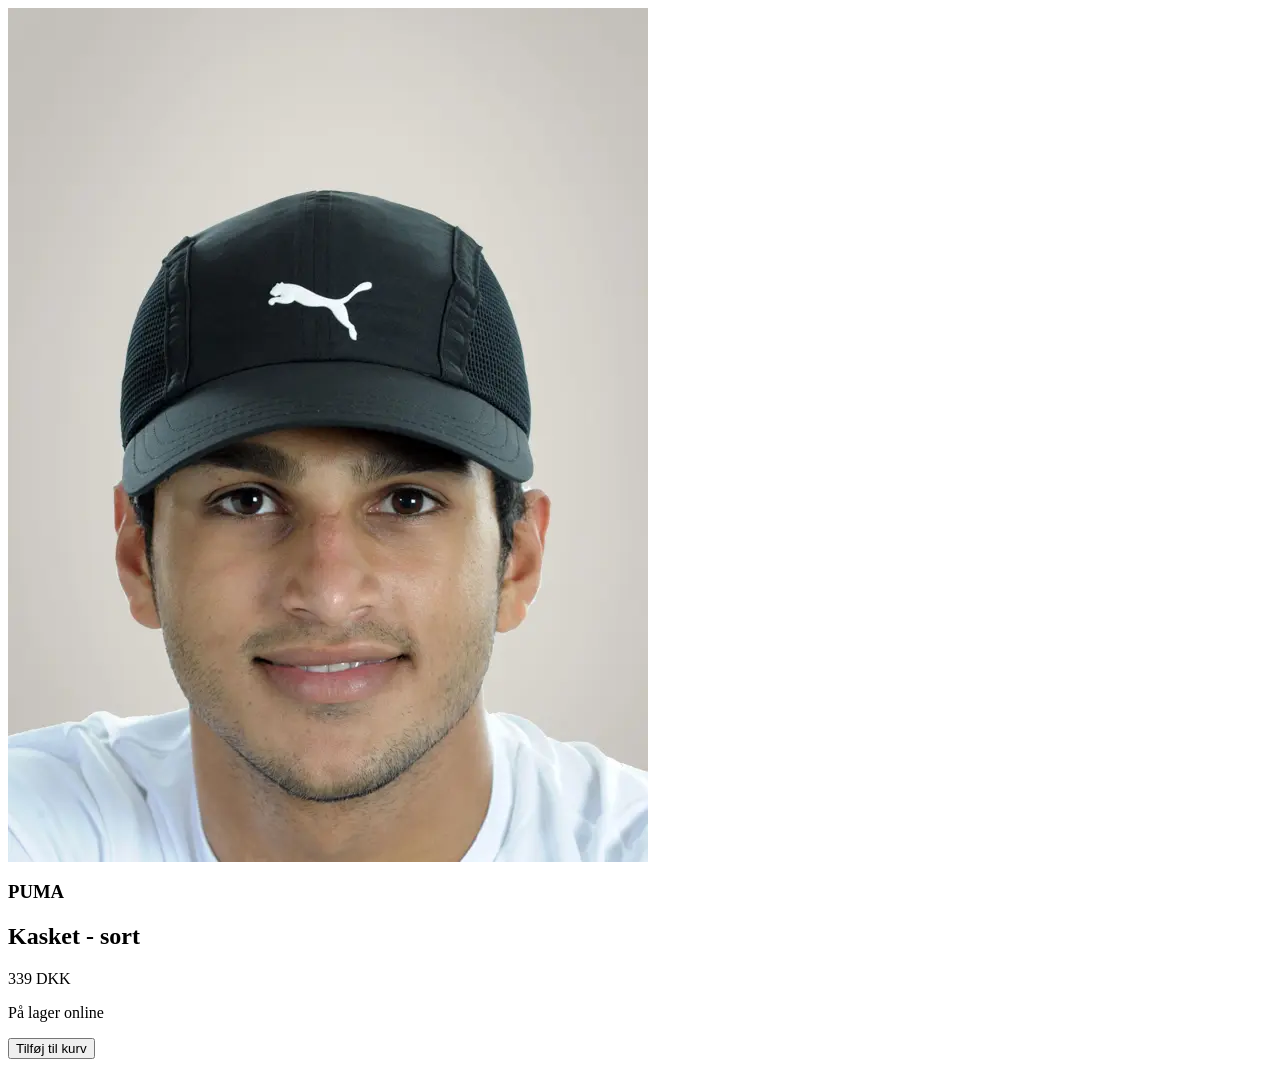
==== product.html @ c33bdb7d "Tilføjet html indhold" ====
<html lang="da">
  <head>
    <meta charset="UTF-8" />
    <meta name="viewport" content="width=device-width, initial-scale=1.0" />
    <meta name="robots" content="noindex" />
    <title>Productlist</title>
  </head>
  <body>
    <header></header>

    <main>
      <div class="produkt">
        <div class="produkt_billed">
          <img src="imgs/pumahat.webp" alt="kasket med puma logo" />
        </div>
        <div class="produkt_text">
          <div class="produkt_type">
            <h3>PUMA</h3>
            <h2>Kasket - sort</h2>
          </div>
          <div class="produkt_pris">
            <p>339 DKK</p>
          </div>
        </div>
        <div class="bestil">
          <p class="lager_status">På lager online</p>
          <button class="add_cart">Tilføj til kurv</button>
        </div>
      </div>
    </main>

    <footer></footer>
  </body>
</html>
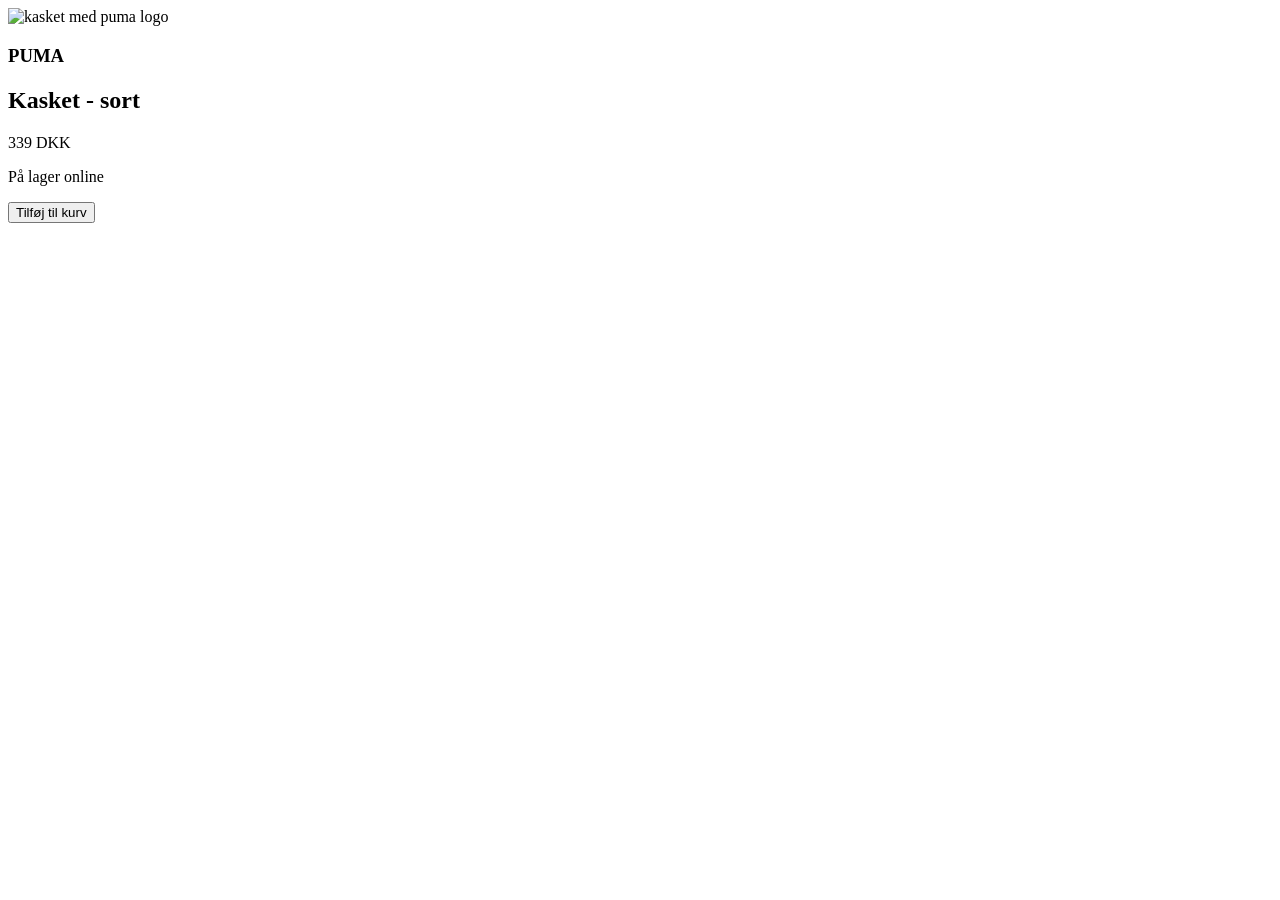
==== commit bbb43780: "rettet i productlist.html" ====
--- a/product.html
+++ b/product.html
@@ -11,7 +11,10 @@
     <main>
       <div class="produkt">
         <div class="produkt_billed">
-          <img src="imgs/pumahat.webp" alt="kasket med puma logo" />
+          <img
+            src="https://kea-alt-del.dk/t7/images/webp/640/1535.webp"
+            alt="kasket med puma logo"
+          />
         </div>
         <div class="produkt_text">
           <div class="produkt_type">
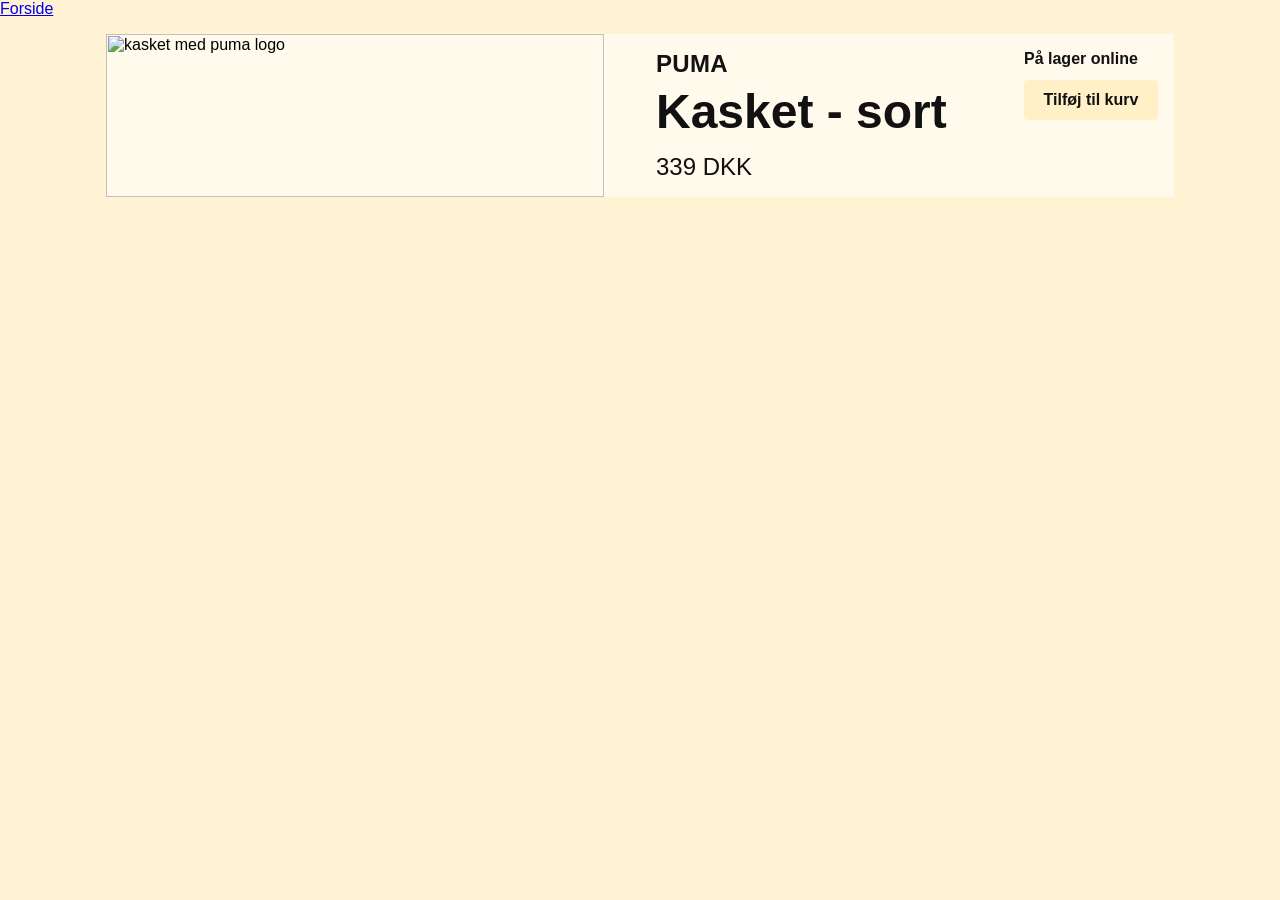
==== commit b36579b5: "styling" ====
--- a/product.html
+++ b/product.html
@@ -3,10 +3,15 @@
     <meta charset="UTF-8" />
     <meta name="viewport" content="width=device-width, initial-scale=1.0" />
     <meta name="robots" content="noindex" />
+    <link rel="stylesheet" href="style.css" />
+    <link
+      href="https://fonts.googleapis.com/css2?family=Alfa+Slab+One&display=swap"
+      rel="stylesheet"
+    />
     <title>Productlist</title>
   </head>
   <body>
-    <header></header>
+    <header><a href="index.html">Forside</a></header>
 
     <main>
       <div class="produkt">
--- a/style.css
+++ b/style.css
@@ -0,0 +1,249 @@
+/*************** Reset *********************/
+* {
+  margin: 0;
+  padding: 0;
+  box-sizing: border-box;
+}
+
+img {
+  width: 100%;
+  height: auto;
+  display: block;
+}
+
+/*************** layout *********************/
+body {
+  background: #fff3d3;
+  font-family: Arial, Helvetica, sans-serif;
+}
+
+.page {
+  max-width: 980px;
+  margin: 0 auto;
+  padding: 24px 32px;
+}
+
+h1.title {
+  font-size: 1.5rem;
+  font-weight: 700;
+  color: #111;
+  margin-bottom: 14px;
+}
+
+/*************** index *********************/
+.katagorier {
+  display: grid;
+  grid-template-columns: 1fr;
+  gap: 2rem;
+}
+
+.card {
+  height: 64px;
+  background: #ff893b;
+  border-radius: 2px;
+}
+
+.card a {
+  display: flex;
+  align-items: center;
+  justify-content: flex-start;
+
+  width: 100%;
+  height: 100%;
+
+  padding-left: 18px;
+  text-decoration: none;
+  color: #fff6f3;
+  font-size: 1rem;
+  font-weight: 600;
+}
+
+@media (min-width: 800px) {
+  .katagorier {
+    grid-template-columns: 1fr 1fr 1fr;
+  }
+}
+
+/********* productlist  ********/
+.productlist {
+  max-width: 1100px;
+  margin: 24px auto;
+  padding: 0 16px;
+
+  display: grid;
+  grid-template-columns: 1fr 1fr;
+  gap: 2rem;
+}
+
+.productlist a {
+  text-decoration: none;
+  color: #111;
+  display: block;
+}
+
+.product_card,
+.product_card_soldout {
+  display: grid;
+  height: 100%;
+  grid-template-rows: auto 1fr;
+  background-color: #fffaeb;
+}
+
+.product_media {
+  position: relative;
+}
+
+.soldout_badge {
+  position: absolute;
+  top: 8px;
+  left: 8px;
+
+  background: #847d7d;
+  color: #fff;
+  font-size: 11px;
+  padding: 6px 10px;
+  border-radius: 2px;
+  z-index: 2;
+  font-weight: 500;
+}
+
+.discount {
+  position: absolute;
+  right: 6px;
+  bottom: 6px;
+
+  background: #e36a4a;
+  color: #111;
+  font-size: 11px;
+  font-weight: 700;
+  padding: 3px 6px;
+  border-radius: 2px;
+  z-index: 2;
+}
+
+.product_text {
+  padding: 10px 16px 16px;
+  grid-template-rows: subgrid;
+}
+
+.brand {
+  font-size: 11px;
+  font-weight: 700;
+  margin: 0 0 4px;
+}
+
+.title {
+  font-size: 12px;
+  font-weight: 700;
+  line-height: 1.2;
+  margin: 0 0 6px;
+}
+
+.info {
+  font-size: 10px;
+  color: #4b4646;
+  margin: 0 0 6px;
+}
+
+.price {
+  font-size: 10px;
+  color: #333;
+  margin: 0;
+}
+
+.prev {
+  margin: 0;
+  text-decoration: line-through;
+  color: #e36a4a;
+}
+
+.now {
+  margin: 0;
+}
+
+@media (min-width: 900px) {
+  .productlist {
+    grid-template-columns: 1fr 1fr 1fr 1fr;
+  }
+}
+/********* product ****************************************************/
+main {
+  max-width: 1100px;
+  margin: 1rem auto;
+  padding: 0 16px;
+}
+
+.produkt {
+  display: grid;
+  grid-template-columns: 1fr;
+  gap: 2rem;
+  align-items: start;
+  background-color: #fffaeb;
+}
+
+.produkt_text {
+  padding: 1rem;
+}
+
+.produkt_type h3 {
+  font-size: 1.5rem;
+  font-weight: 700;
+  letter-spacing: 0.3px;
+  margin-bottom: 6px;
+  color: #111;
+}
+
+.produkt_type h2 {
+  font-size: 2rem;
+  font-weight: 700;
+  line-height: 1.15;
+  margin-bottom: 14px;
+  color: #111;
+}
+
+.produkt_pris p {
+  font-size: 1.5rem;
+  color: #111;
+  margin: 0;
+}
+
+.bestil {
+  background: #fffaeb;
+  padding: 0.5rem;
+  padding: 1rem;
+  border-radius: 2px;
+  display: grid;
+  gap: 12px;
+  align-content: start;
+}
+
+.lager_status {
+  font-size: 1rem;
+  color: #111;
+  font-weight: 800;
+  margin: 0;
+}
+
+.add_cart {
+  appearance: none;
+  border: 1px solid #fff0c8;
+  background: #fff0c8;
+  color: #111;
+  padding: 10px 12px;
+  font-size: 1rem;
+  font-weight: 600;
+  border-radius: 4px;
+  cursor: pointer;
+}
+
+/********* desktop layout *********/
+@media (min-width: 900px) {
+  .produkt {
+    grid-template-columns: 1.5fr 1fr 0.5fr;
+    gap: 36px;
+  }
+
+  .produkt_type h2 {
+    font-size: 3rem;
+  }
+}
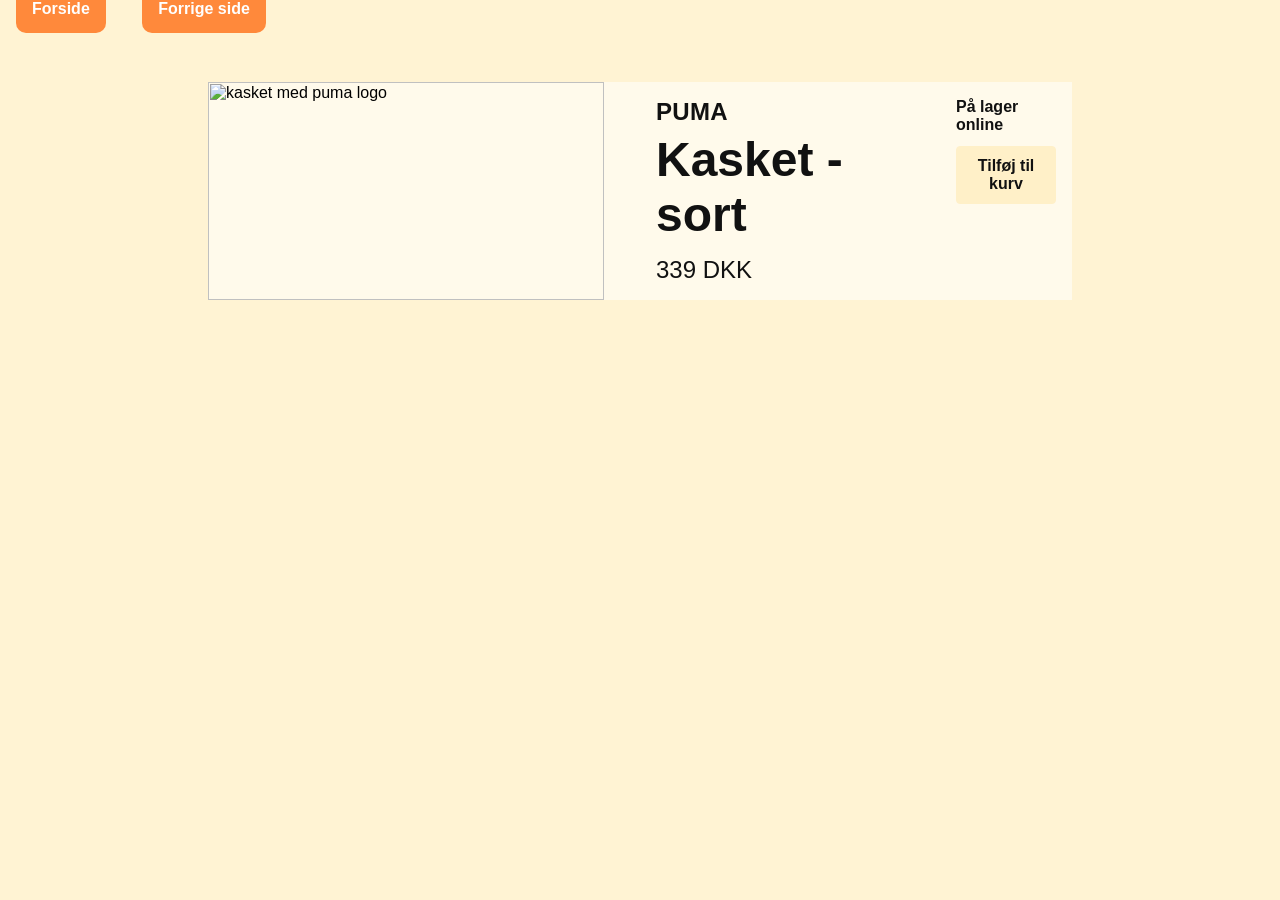
==== commit 483cf87d: "header styling" ====
--- a/product.html
+++ b/product.html
@@ -11,7 +11,10 @@
     <title>Productlist</title>
   </head>
   <body>
-    <header><a href="index.html">Forside</a></header>
+    <header>
+      <a href="index.html">Forside</a>
+      <a href="productlist.html">Forrige side</a>
+    </header>
 
     <main>
       <div class="produkt">
--- a/style.css
+++ b/style.css
@@ -18,7 +18,6 @@
 }
 
 .page {
-  max-width: 980px;
   margin: 0 auto;
   padding: 24px 32px;
 }
@@ -66,10 +65,6 @@
 
 /********* productlist  ********/
 .productlist {
-  max-width: 1100px;
-  margin: 24px auto;
-  padding: 0 16px;
-
   display: grid;
   grid-template-columns: 1fr 1fr;
   gap: 2rem;
@@ -168,8 +163,7 @@
 }
 /********* product ****************************************************/
 main {
-  max-width: 1100px;
-  margin: 1rem auto;
+  margin: 4rem 12rem;
   padding: 0 16px;
 }
 
@@ -247,3 +241,16 @@
     font-size: 3rem;
   }
 }
+
+/********* header *********/
+header a {
+  text-decoration: none;
+  width: max-content;
+  background-color: #ff893b;
+  color: #111;
+  font-weight: 700;
+  margin: 1rem;
+  padding: 1rem;
+  border-radius: 10px;
+  color: #fff;
+}
